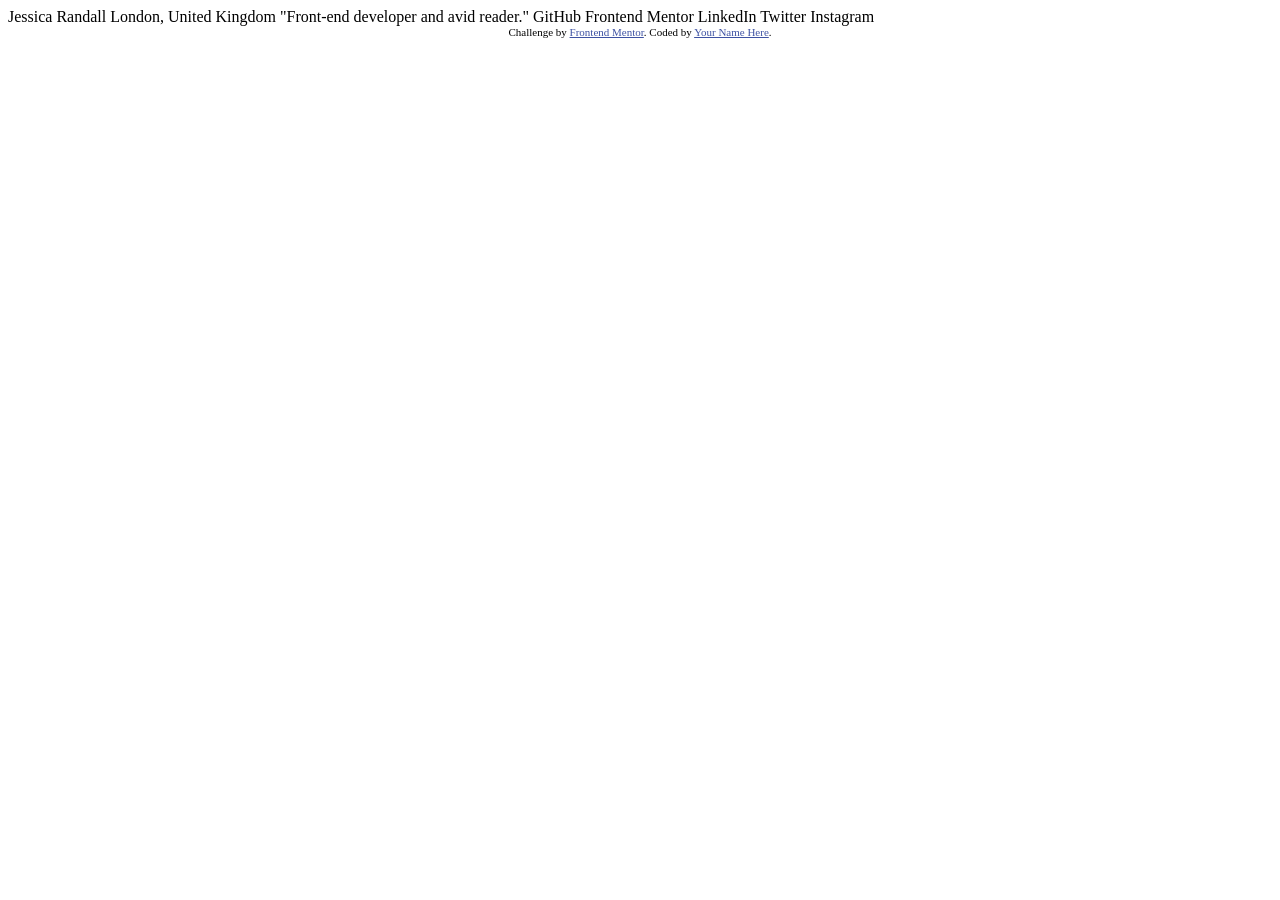
==== index.html @ b9daf02a "Commit inicial" ====
<!DOCTYPE html>
<html lang="en">
<head>
  <meta charset="UTF-8">
  <meta name="viewport" content="width=device-width, initial-scale=1.0"> <!-- displays site properly based on user's device -->

  <link rel="icon" type="image/png" sizes="32x32" href="./assets/images/favicon-32x32.png">
  
  <title>Frontend Mentor | Social links profile</title>

  <!-- Feel free to remove these styles or customise in your own stylesheet 👍 -->
  <style>
    .attribution { font-size: 0.6875rem; text-align: center; }
    .attribution a { color: hsl(228, 45%, 44%); }
  </style>
</head>
<body>

  Jessica Randall
  London, United Kingdom
  "Front-end developer and avid reader."

  GitHub
  Frontend Mentor
  LinkedIn
  Twitter
  Instagram
  
  <footer class="attribution">
    Challenge by <a href="https://www.frontendmentor.io?ref=challenge">Frontend Mentor</a>. 
    Coded by <a href="#">Your Name Here</a>.
  </footer>
</body>
</html>
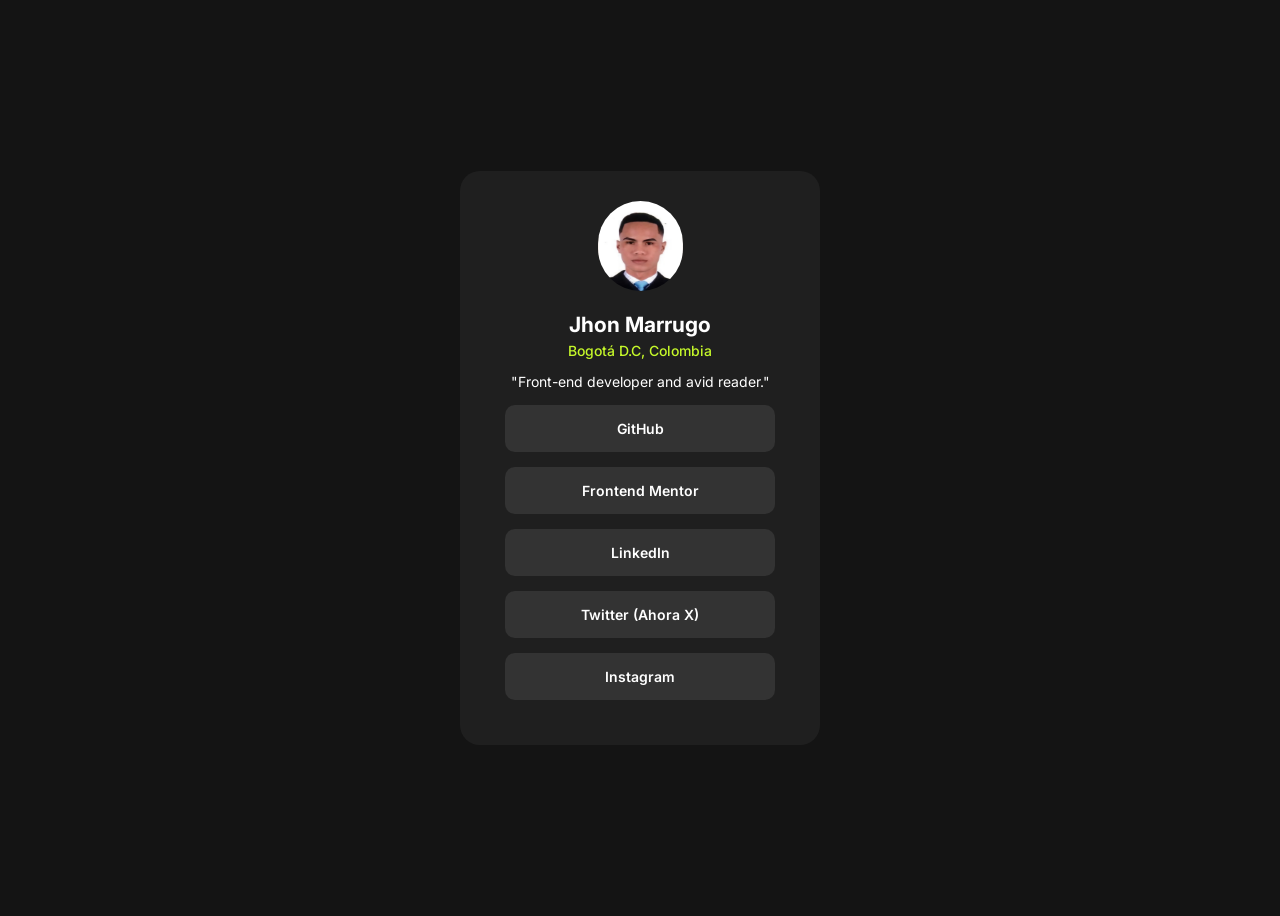
==== commit 4aa9788e: "Tarjeta social finalizada" ====
--- a/index.html
+++ b/index.html
@@ -2,33 +2,52 @@
 <html lang="en">
 <head>
   <meta charset="UTF-8">
-  <meta name="viewport" content="width=device-width, initial-scale=1.0"> <!-- displays site properly based on user's device -->
+  <meta name="viewport" content="width=device-width, initial-scale=1.0">
 
-  <link rel="icon" type="image/png" sizes="32x32" href="./assets/images/favicon-32x32.png">
+  <link rel="preconnect" href="https://fonts.googleapis.com">
+  <link rel="preconnect" href="https://fonts.gstatic.com" crossorigin>
+  <link href="https://fonts.googleapis.com/css2?family=Inter:ital,opsz,
+  wght@0,14..32,100..900;1,14..32,100..900&display=swap" rel="stylesheet">
+  <link rel="stylesheet" href="styles.css">
   
   <title>Frontend Mentor | Social links profile</title>
-
-  <!-- Feel free to remove these styles or customise in your own stylesheet 👍 -->
-  <style>
-    .attribution { font-size: 0.6875rem; text-align: center; }
-    .attribution a { color: hsl(228, 45%, 44%); }
-  </style>
 </head>
 <body>
+  <div class="tarjeta">
+    <img src="assets/images/FOTO PERFIL.jpg">
+    <h2>Jhon Marrugo</h2>
+    <p class="ciudad">Bogotá D.C, Colombia<p>
+    <p class="parrafo">"Front-end developer and avid reader."</p>
 
-  Jessica Randall
-  London, United Kingdom
-  "Front-end developer and avid reader."
-
-  GitHub
-  Frontend Mentor
-  LinkedIn
-  Twitter
-  Instagram
-  
-  <footer class="attribution">
-    Challenge by <a href="https://www.frontendmentor.io?ref=challenge">Frontend Mentor</a>. 
-    Coded by <a href="#">Your Name Here</a>.
-  </footer>
+    <div>
+      <a href="https://github.com/" target="_blank">
+        GitHub
+      </a>
+    </div>
+      
+    <div>
+      <a href="https://www.frontendmentor.io/" target="_blank">
+        Frontend Mentor
+      </a>
+    </div>  
+      
+    <div>
+      <a href="https://www.linkedin.com/" target="_blank">
+        LinkedIn
+      </a>
+    </div>  
+      
+    <div>
+      <a href="https://x.com/?lang=es" target="_blank">
+        Twitter (Ahora X)
+      </a>
+    </div>  
+      
+    <div>
+      <a href="https://www.instagram.com/?hl=es" target="_blank">
+        Instagram
+      </a>
+    </div>  
+  </div>
 </body>
 </html>
--- a/styles.css
+++ b/styles.css
@@ -0,0 +1,54 @@
+body{
+    font-family: Inter, Arial, Helvetica, sans-serif;
+    font-size: 14px;
+    color: hsl(0, 0%, 100%);
+    background-color: hsl(0, 0%, 8%);
+    display: flex;
+    justify-content: center;
+    align-items: center;
+    height: 100vh;
+}
+.tarjeta{
+    text-align: center;
+    background-color: hsl(0, 0%, 12%);
+    border-radius: 20px;
+    padding: 30px;
+    min-width: 300px;
+    min-height: 450px;
+}
+img{
+    width: 85px;
+    height: 90px;
+    border-radius: 50px;
+}
+.tarjeta div{
+    text-align: center;
+    background-color: hsl(0, 0%, 20%);
+    border-radius: 10px;
+    margin: 15px;
+    font-weight: 600;
+}
+.tarjeta a{
+    display: flex;
+    justify-content: center;
+    padding: 15px;
+}
+.tarjeta div:hover{
+    background-color: hsl(75, 94%, 57%);
+}
+a:hover{
+    color: hsl(0, 0%, 20%);
+}
+h2{
+    font-weight: 700;
+    margin-bottom: 5px;
+}
+a{
+    color: hsl(0, 0%, 100%);
+    text-decoration: none;
+}
+.ciudad{
+    margin: 0;
+    color: hsl(75, 94%, 57%);
+    font-weight: 500;
+}
